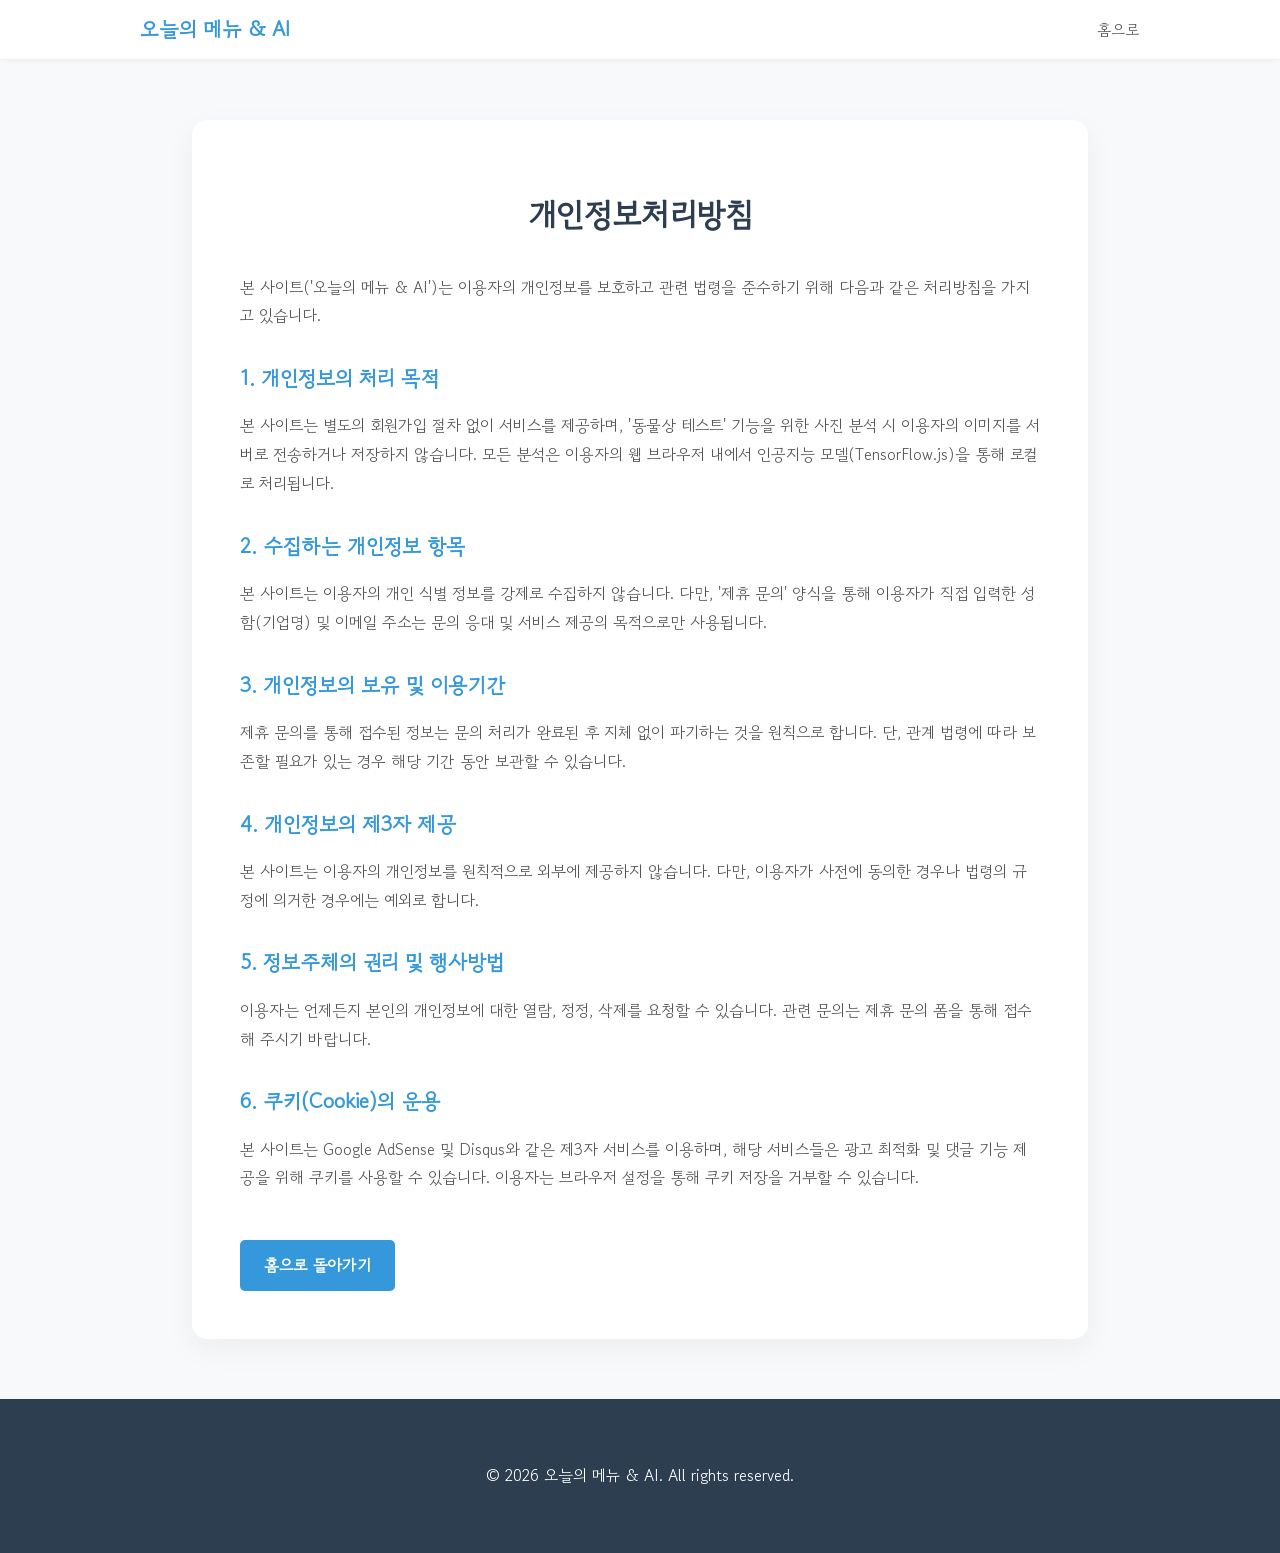
==== privacy.html @ bb90e101 "feat: 별도의 개인정보처리방침 페이지(privacy.html) 추가" ====
<!doctype html>
<html lang="ko">
<head>
  <meta charset="UTF-8" />
  <meta name="viewport" content="width=device-width, initial-scale=1.0" />
  <title>개인정보처리방침 - 오늘의 메뉴 & AI</title>
  <link rel="preconnect" href="https://fonts.googleapis.com">
  <link rel="preconnect" href="https://fonts.gstatic.com" crossorigin>
  <link href="https://fonts.googleapis.com/css2?family=Gowun+Dodum&display=swap" rel="stylesheet">
  <link href='/style.css' rel='stylesheet'>
  <style>
    .privacy-container {
      max-width: 800px;
      margin: 120px auto 60px;
      padding: 3rem;
      background-color: #fff;
      border-radius: 15px;
      box-shadow: 0 10px 30px rgba(0, 0, 0, 0.05);
      text-align: left;
    }
    .privacy-container h1 {
      font-size: 2rem;
      margin-bottom: 2rem;
      color: #2c3e50;
      text-align: center;
    }
    .privacy-container h2 {
      font-size: 1.3rem;
      margin-top: 2rem;
      margin-bottom: 1rem;
      color: #3498db;
    }
    .privacy-container p, .privacy-container li {
      color: #555;
      line-height: 1.8;
      margin-bottom: 1rem;
    }
    .back-btn {
      display: inline-block;
      margin-top: 2rem;
      padding: 0.8rem 1.5rem;
      background-color: #3498db;
      color: #fff;
      text-decoration: none;
      border-radius: 5px;
      font-weight: bold;
    }
  </style>
</head>
<body>
  <nav>
    <div class="nav-container">
      <a href="index.html" class="logo">오늘의 메뉴 & AI</a>
      <ul>
        <li><a href="index.html">홈으로</a></li>
      </ul>
    </div>
  </nav>

  <div class="privacy-container">
    <h1>개인정보처리방침</h1>
    
    <p>본 사이트('오늘의 메뉴 & AI')는 이용자의 개인정보를 보호하고 관련 법령을 준수하기 위해 다음과 같은 처리방침을 가지고 있습니다.</p>

    <h2>1. 개인정보의 처리 목적</h2>
    <p>본 사이트는 별도의 회원가입 절차 없이 서비스를 제공하며, '동물상 테스트' 기능을 위한 사진 분석 시 이용자의 이미지를 서버로 전송하거나 저장하지 않습니다. 모든 분석은 이용자의 웹 브라우저 내에서 인공지능 모델(TensorFlow.js)을 통해 로컬로 처리됩니다.</p>

    <h2>2. 수집하는 개인정보 항목</h2>
    <p>본 사이트는 이용자의 개인 식별 정보를 강제로 수집하지 않습니다. 다만, '제휴 문의' 양식을 통해 이용자가 직접 입력한 성함(기업명) 및 이메일 주소는 문의 응대 및 서비스 제공의 목적으로만 사용됩니다.</p>

    <h2>3. 개인정보의 보유 및 이용기간</h2>
    <p>제휴 문의를 통해 접수된 정보는 문의 처리가 완료된 후 지체 없이 파기하는 것을 원칙으로 합니다. 단, 관계 법령에 따라 보존할 필요가 있는 경우 해당 기간 동안 보관할 수 있습니다.</p>

    <h2>4. 개인정보의 제3자 제공</h2>
    <p>본 사이트는 이용자의 개인정보를 원칙적으로 외부에 제공하지 않습니다. 다만, 이용자가 사전에 동의한 경우나 법령의 규정에 의거한 경우에는 예외로 합니다.</p>

    <h2>5. 정보주체의 권리 및 행사방법</h2>
    <p>이용자는 언제든지 본인의 개인정보에 대한 열람, 정정, 삭제를 요청할 수 있습니다. 관련 문의는 제휴 문의 폼을 통해 접수해 주시기 바랍니다.</p>

    <h2>6. 쿠키(Cookie)의 운용</h2>
    <p>본 사이트는 Google AdSense 및 Disqus와 같은 제3자 서비스를 이용하며, 해당 서비스들은 광고 최적화 및 댓글 기능 제공을 위해 쿠키를 사용할 수 있습니다. 이용자는 브라우저 설정을 통해 쿠키 저장을 거부할 수 있습니다.</p>

    <a href="index.html" class="back-btn">홈으로 돌아가기</a>
  </div>

  <footer>
    <div class="footer-container">
      <p>&copy; 2026 오늘의 메뉴 & AI. All rights reserved.</p>
    </div>
  </footer>
</body>
</html>
---- style.css ----
body {
  font-family: 'Gowun Dodum', sans-serif;
  background-color: #f8f9fa;
  color: #333;
  margin: 0;
  padding: 0;
  display: flex;
  flex-direction: column;
  align-items: center;
  min-height: 100vh;
  text-align: center;
  line-height: 1.6;
}

/* Navigation */
nav {
  width: 100%;
  background-color: #fff;
  box-shadow: 0 2px 4px rgba(0,0,0,0.05);
  position: fixed;
  top: 0;
  z-index: 1000;
}

.nav-container {
  max-width: 1000px;
  margin: 0 auto;
  display: flex;
  justify-content: space-between;
  align-items: center;
  padding: 0.8rem 1.5rem;
}

.logo {
  font-size: 1.3rem;
  font-weight: bold;
  color: #3498db;
  text-decoration: none;
}

nav ul {
  list-style: none;
  display: flex;
  margin: 0;
  padding: 0;
}

nav ul li {
  margin-left: 1.5rem;
}

nav ul li a {
  text-decoration: none;
  color: #555;
  font-size: 0.95rem;
  transition: color 0.3s;
}

nav ul li a:hover {
  color: #3498db;
}

header {
  margin-top: 100px;
  margin-bottom: 3rem;
  padding: 0 1rem;
}

h1 {
  font-size: 2.8rem;
  color: #2c3e50;
  margin-bottom: 1rem;
}

header p {
  font-size: 1.2rem;
  color: #7f8c8d;
  max-width: 700px;
  margin: 0 auto;
}

main {
  background-color: #fff;
  padding: 3rem 2rem;
  border-radius: 15px;
  box-shadow: 0 10px 30px rgba(0, 0, 0, 0.05);
  width: 90%;
  max-width: 800px;
  margin-bottom: 4rem;
}

.section-header {
  margin-bottom: 2rem;
}

.section-header h2 {
  font-size: 1.8rem;
  color: #2c3e50;
  margin-bottom: 0.8rem;
}

.section-desc {
  font-size: 1rem;
  color: #636e72;
  text-align: left;
  background-color: #f9f9f9;
  padding: 1rem;
  border-left: 4px solid #3498db;
  border-radius: 4px;
}

#recommend-btn {
  background-color: #3498db;
  color: #fff;
  border: none;
  padding: 1.2rem 2.5rem;
  font-size: 1.2rem;
  border-radius: 50px;
  cursor: pointer;
  transition: transform 0.2s, background-color 0.3s;
  box-shadow: 0 4px 15px rgba(52, 152, 219, 0.3);
}

#recommend-btn:hover {
  background-color: #2980b9;
  transform: translateY(-2px);
}

#result-container {
  margin-top: 2rem;
  padding: 2rem;
  background-color: #f1f2f6;
  border-radius: 10px;
  min-height: 80px;
  display: flex;
  align-items: center;
  justify-content: center;
}

#result {
  font-size: 1.6rem;
  font-weight: bold;
  color: #2c3e50;
  margin: 0;
}

/* Contact Form Styles */
hr {
  border: 0;
  border-top: 1px solid #eee;
  margin: 4rem 0;
}

.form-group {
  text-align: left;
  margin-bottom: 1.5rem;
}

.form-group label {
  display: block;
  font-size: 1rem;
  color: #34495e;
  margin-bottom: 0.6rem;
  font-weight: bold;
}

.form-group input,
.form-group textarea {
  width: 100%;
  padding: 1rem;
  border: 2px solid #edeff2;
  border-radius: 8px;
  font-family: inherit;
  font-size: 1rem;
  box-sizing: border-box;
  transition: border-color 0.3s;
}

.form-group input:focus,
.form-group textarea:focus {
  outline: none;
  border-color: #3498db;
}

.form-group textarea {
  height: 150px;
  resize: vertical;
}

#submit-btn {
  width: 100%;
  background-color: #27ae60;
  color: #fff;
  border: none;
  padding: 1.2rem;
  font-size: 1.2rem;
  border-radius: 8px;
  cursor: pointer;
  transition: background-color 0.3s;
  font-weight: bold;
}

#submit-btn:hover {
  background-color: #219150;
}

/* Animal Face Test Styles */
.file-upload {
  background-color: #ffffff;
  width: 100%;
  padding: 10px 0;
}

.file-upload-btn {
  width: 100%;
  color: #fff;
  background: #3498db;
  border: none;
  padding: 1rem;
  border-radius: 8px;
  transition: all .2s ease;
  font-weight: 700;
  cursor: pointer;
  font-size: 1.1rem;
}

.file-upload-btn:hover {
  background: #2980b9;
}

.image-upload-wrap {
  margin-top: 20px;
  border: 3px dashed #3498db;
  position: relative;
  border-radius: 10px;
}

.image-dropping,
.image-upload-wrap:hover {
  background-color: #f7f9fb;
}

.drag-text {
  padding: 60px 0;
}

.drag-text h3 {
  font-weight: normal;
  color: #3498db;
  font-size: 1.1rem;
  margin: 0;
}

.file-upload-image {
  max-height: 300px;
  max-width: 100%;
  margin: auto;
  padding: 20px;
  border-radius: 15px;
}

.remove-image {
  width: 100%;
  color: #fff;
  background: #e74c3c;
  border: none;
  padding: 0.8rem;
  border-radius: 8px;
  cursor: pointer;
  font-weight: bold;
  margin-top: 10px;
}

#label-container {
  margin-top: 2rem;
}

.label-bar-container {
  display: flex;
  align-items: center;
  margin-bottom: 1rem;
  background-color: #fff;
  border: 1px solid #eee;
  border-radius: 12px;
  padding: 0.8rem;
  box-shadow: 0 2px 5px rgba(0,0,0,0.02);
}

.label-name {
  width: 25%;
  text-align: left;
  font-weight: bold;
  color: #2c3e50;
}

.bar-wrapper {
  width: 75%;
  background-color: #eee;
  border-radius: 20px;
  overflow: hidden;
  height: 24px;
}

.bar-fill {
  height: 100%;
  background: linear-gradient(90deg, #3498db, #2980b9);
  display: flex;
  align-items: center;
  justify-content: flex-end;
  padding-right: 10px;
  color: white;
  font-size: 0.85rem;
  font-weight: bold;
  transition: width 0.8s cubic-bezier(0.175, 0.885, 0.32, 1.275);
}

/* Footer */
footer {
  width: 100%;
  background-color: #2c3e50;
  color: #fff;
  padding: 3rem 0;
  margin-top: auto;
}

.footer-container {
  max-width: 800px;
  margin: 0 auto;
  padding: 0 1rem;
}

.footer-links {
  margin-top: 1rem;
}

.footer-links a {
  color: #bdc3c7;
  text-decoration: none;
  margin: 0 1rem;
  font-size: 0.9rem;
}

.footer-links a:hover {
  color: #fff;
  text-decoration: underline;
}

@media (max-width: 600px) {
  h1 { font-size: 2rem; }
  main { padding: 1.5rem 1rem; }
  .label-name { width: 35%; }
  .bar-wrapper { width: 65%; }
}
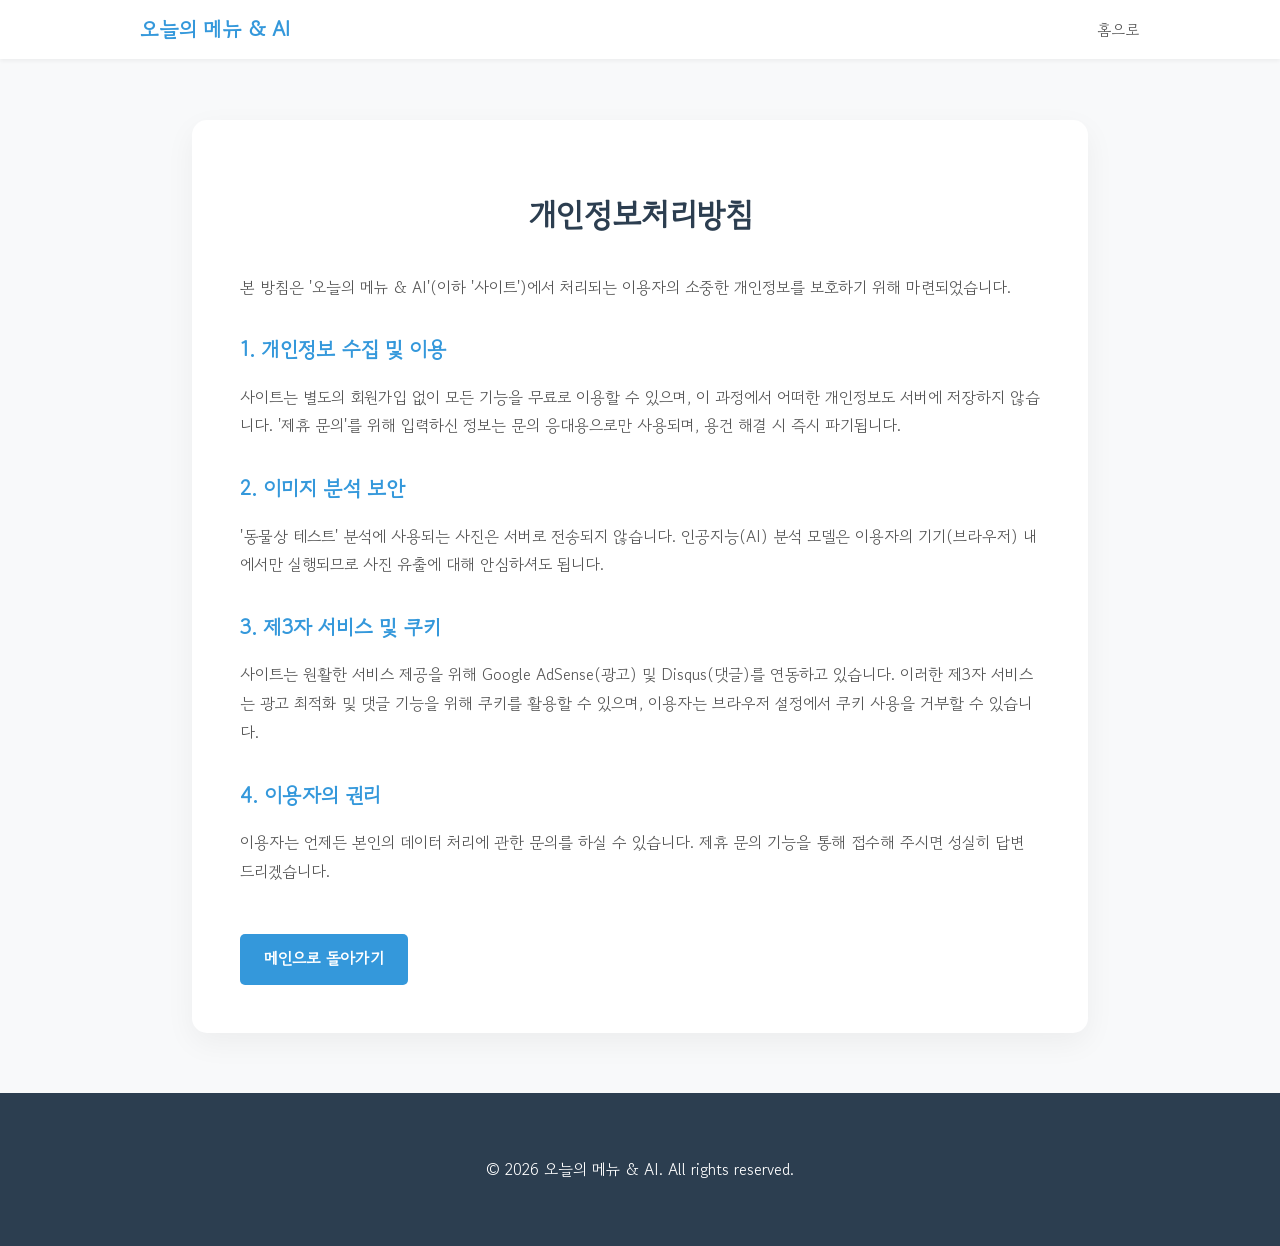
==== commit d7abe05e: "fix: 개인정보처리방침 경로 수정 및 한국어 내용 강화" ====
--- a/privacy.html
+++ b/privacy.html
@@ -7,7 +7,7 @@
   <link rel="preconnect" href="https://fonts.googleapis.com">
   <link rel="preconnect" href="https://fonts.gstatic.com" crossorigin>
   <link href="https://fonts.googleapis.com/css2?family=Gowun+Dodum&display=swap" rel="stylesheet">
-  <link href='/style.css' rel='stylesheet'>
+  <link href="style.css" rel="stylesheet">
   <style>
     .privacy-container {
       max-width: 800px;
@@ -30,7 +30,7 @@
       margin-bottom: 1rem;
       color: #3498db;
     }
-    .privacy-container p, .privacy-container li {
+    .privacy-container p {
       color: #555;
       line-height: 1.8;
       margin-bottom: 1rem;
@@ -60,27 +60,21 @@
   <div class="privacy-container">
     <h1>개인정보처리방침</h1>
     
-    <p>본 사이트('오늘의 메뉴 & AI')는 이용자의 개인정보를 보호하고 관련 법령을 준수하기 위해 다음과 같은 처리방침을 가지고 있습니다.</p>
+    <p>본 방침은 '오늘의 메뉴 & AI'(이하 '사이트')에서 처리되는 이용자의 소중한 개인정보를 보호하기 위해 마련되었습니다.</p>
 
-    <h2>1. 개인정보의 처리 목적</h2>
-    <p>본 사이트는 별도의 회원가입 절차 없이 서비스를 제공하며, '동물상 테스트' 기능을 위한 사진 분석 시 이용자의 이미지를 서버로 전송하거나 저장하지 않습니다. 모든 분석은 이용자의 웹 브라우저 내에서 인공지능 모델(TensorFlow.js)을 통해 로컬로 처리됩니다.</p>
+    <h2>1. 개인정보 수집 및 이용</h2>
+    <p>사이트는 별도의 회원가입 없이 모든 기능을 무료로 이용할 수 있으며, 이 과정에서 어떠한 개인정보도 서버에 저장하지 않습니다. '제휴 문의'를 위해 입력하신 정보는 문의 응대용으로만 사용되며, 용건 해결 시 즉시 파기됩니다.</p>
 
-    <h2>2. 수집하는 개인정보 항목</h2>
-    <p>본 사이트는 이용자의 개인 식별 정보를 강제로 수집하지 않습니다. 다만, '제휴 문의' 양식을 통해 이용자가 직접 입력한 성함(기업명) 및 이메일 주소는 문의 응대 및 서비스 제공의 목적으로만 사용됩니다.</p>
+    <h2>2. 이미지 분석 보안</h2>
+    <p>'동물상 테스트' 분석에 사용되는 사진은 서버로 전송되지 않습니다. 인공지능(AI) 분석 모델은 이용자의 기기(브라우저) 내에서만 실행되므로 사진 유출에 대해 안심하셔도 됩니다.</p>
 
-    <h2>3. 개인정보의 보유 및 이용기간</h2>
-    <p>제휴 문의를 통해 접수된 정보는 문의 처리가 완료된 후 지체 없이 파기하는 것을 원칙으로 합니다. 단, 관계 법령에 따라 보존할 필요가 있는 경우 해당 기간 동안 보관할 수 있습니다.</p>
+    <h2>3. 제3자 서비스 및 쿠키</h2>
+    <p>사이트는 원활한 서비스 제공을 위해 Google AdSense(광고) 및 Disqus(댓글)를 연동하고 있습니다. 이러한 제3자 서비스는 광고 최적화 및 댓글 기능을 위해 쿠키를 활용할 수 있으며, 이용자는 브라우저 설정에서 쿠키 사용을 거부할 수 있습니다.</p>
 
-    <h2>4. 개인정보의 제3자 제공</h2>
-    <p>본 사이트는 이용자의 개인정보를 원칙적으로 외부에 제공하지 않습니다. 다만, 이용자가 사전에 동의한 경우나 법령의 규정에 의거한 경우에는 예외로 합니다.</p>
+    <h2>4. 이용자의 권리</h2>
+    <p>이용자는 언제든 본인의 데이터 처리에 관한 문의를 하실 수 있습니다. 제휴 문의 기능을 통해 접수해 주시면 성실히 답변 드리겠습니다.</p>
 
-    <h2>5. 정보주체의 권리 및 행사방법</h2>
-    <p>이용자는 언제든지 본인의 개인정보에 대한 열람, 정정, 삭제를 요청할 수 있습니다. 관련 문의는 제휴 문의 폼을 통해 접수해 주시기 바랍니다.</p>
-
-    <h2>6. 쿠키(Cookie)의 운용</h2>
-    <p>본 사이트는 Google AdSense 및 Disqus와 같은 제3자 서비스를 이용하며, 해당 서비스들은 광고 최적화 및 댓글 기능 제공을 위해 쿠키를 사용할 수 있습니다. 이용자는 브라우저 설정을 통해 쿠키 저장을 거부할 수 있습니다.</p>
-
-    <a href="index.html" class="back-btn">홈으로 돌아가기</a>
+    <a href="index.html" class="back-btn">메인으로 돌아가기</a>
   </div>
 
   <footer>
